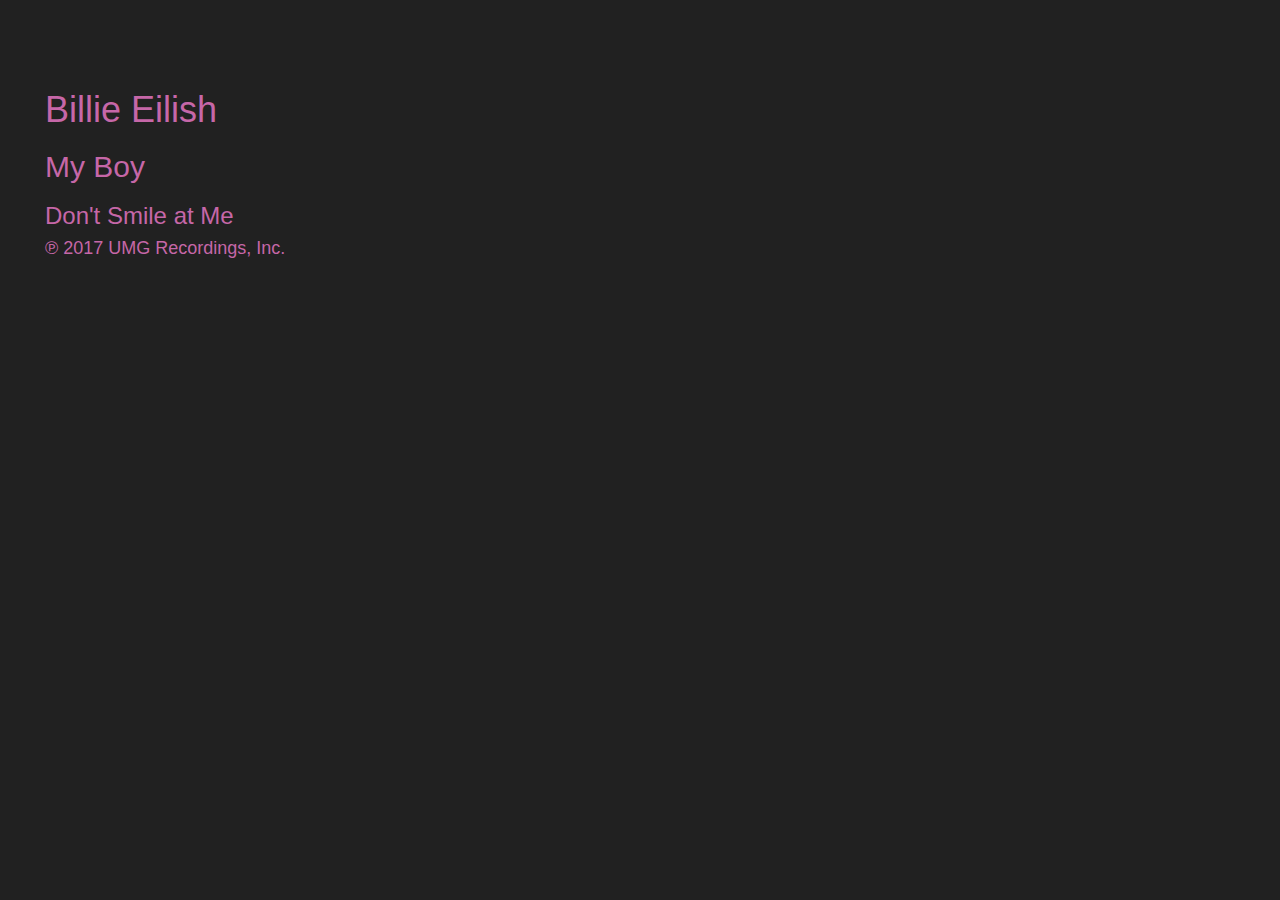
==== saved.html @ 428eeb31 "fixed margin issue in artist info in lyrics.html when transitioning" ====
<!doctype html>
<html lang="en">
  <head>
    <!-- Required meta tags -->
    <meta charset="utf-8">
    <meta name="viewport" content="width=device-width, initial-scale=1, shrink-to-fit=no">

    <!-- CSS -->
    <link href="https://fonts.googleapis.com/css?family=Gaegu|Gloria+Hallelujah|Nanum+Pen+Script|Poor+Story|Shadows+Into+Light|Special+Elite|Zilla+Slab" rel="stylesheet">
    <link rel="stylesheet" href="https://stackpath.bootstrapcdn.com/bootstrap/4.1.0/css/bootstrap.min.css" integrity="sha384-9gVQ4dYFwwWSjIDZnLEWnxCjeSWFphJiwGPXr1jddIhOegiu1FwO5qRGvFXOdJZ4" crossorigin="anonymous">
    <link rel="stylesheet" href="https://cdn.jsdelivr.net/npm/semantic-ui@2.3.1/dist/semantic.min.css">
    <link rel="stylesheet" href="saved.css" type="text/css">
    <link rel="stylesheet" href="stylesheet.css" type="text/css">
    <link rel="stylesheet" href="https://maxcdn.bootstrapcdn.com/bootstrap/3.3.7/css/bootstrap.min.css" integrity="sha384-BVYiiSIFeK1dGmJRAkycuHAHRg32OmUcww7on3RYdg4Va+PmSTsz/K68vbdEjh4u" crossorigin="anonymous">

    <title>onTheGo</title>
  </head>
  <body>
      <div class="container m-t-l">
          <div class="albumcover row">
            <div class="col-3">
              <img id="cover-photo" src="billieEilish.jpg">
            </div>
            <div class="col-9">
              <h1>Billie Eilish</h1>
              <h2>My Boy</h2>
              <h3>Don't Smile at Me</h3>
              <h4>℗ 2017 UMG Recordings, Inc.</h4>
            </div>
          </div>
        </div>

    <!-- JavaScript -->
    <script src="https://code.jquery.com/jquery-3.3.1.min.js" integrity="sha256-FgpCb/KJQlLNfOu91ta32o/NMZxltwRo8QtmkMRdAu8=" crossorigin="anonymous"></script>
    <script src="https://stackpath.bootstrapcdn.com/bootstrap/4.1.0/js/bootstrap.min.js" integrity="sha384-uefMccjFJAIv6A+rW+L4AHf99KvxDjWSu1z9VI8SKNVmz4sk7buKt/6v9KI65qnm" crossorigin="anonymous"></script>
    <script type="text/javascript" src="md5_2.js"></script>
    <!-- <script type="text/javascript">
      $(function() {

      });
    </script> -->
  </body>
</html>
---- saved.css ----
#cover-photo {
  height: auto;
  width: 100%;
}

.albumcover {
  /* margin-left: 340px !important;
  margin-top: 30px !important; */
    margin-left: -25px !important;
  margin-top: 0 !important;
}

.shrinkit {
  margin-left: -25px !important;
  margin-top: 0 !important;
  transition: all 0.8s ease;
}

.shrinkit .col-3 {
  max-width: 35%;
  transition: all 0.8s ease;
}

.shrinkit h1 {
  font-size: 35px;
  transition: all 0.8s ease;
  margin-top: 0 !important;
  margin-bottom: 12px !important;
}

.shrinkit h2 {
  font-size: 30px;
  transition: all 0.8s ease;
  margin-top: 0 !important;
  margin-bottom: 12px !important;
}

.shrinkit h3 {
  font-size: 24px;
  transition: all 0.8s ease;
  margin-top: 0 !important;
  margin-bottom: 6px !important;
}

.shrinkit h4 {
  font-size: 18px;
  transition: all 0.8s ease;
  margin-top: 0 !important;
  margin-bottom: 0 !important;
}

.m-t-l {
  margin-top: 50px;
}

.row {
  width: 113% !important;
}

.col-3 {
  margin-left: -100px;
  padding-right: 25px;
}
---- stylesheet.css ----
body {
  background-color: #212121 !important;
  color: #C667A8 !important;
  margin: 0;
}

/*IMAGE BOX*/
.img-container-block {
  text-align: center;
}

.img-container-block img {
  width: 43%;
  height: auto;
  margin-top: 100px;
}

/*SEARCH BOX*/

@import "https://fonts.googleapis.com/css?family=Montserrat&display=swap";

 .search-box {
   display: flex;
   width: 850px;
   border: none;
   position: relative;
   height: 60px;
   background: #55BFC6;
   border-radius: 15px;
   /*box-shadow: 0 3px 5px #beb4ff;*/
   color: white;
   font-weight: 600;
   cursor: text;
    margin-right: auto;
    margin-left: auto;
    margin-top: 12px;

}
 .search-box input {
   position: absolute;
   z-index: 0;
   width: 450px;
   height: 60px;
   border-radius: 15px;
   border: none;
   color: #EA5BD8;
   font-weight: 600;
   background: #55BFC6;
   padding-left: 60px;
}
 .search-box input:focus {
   outline: none;
}
 .search-box input:focus + .search {
   transform: perspective(400px) rotateY(89deg);
   padding: 3px 0;
   opacity: 0;
}
 .search-box i.search {
   height: 20px;
   width: 20px;
   border: 5px solid #fff;
   border-radius: 50%;
   position: relative;
   z-index: 1;
   transform: rotatez(-45deg);
   top: 13px;
   left: 5%;
   transition: 0.2s all;
   transform-style: preserve-3d;
   perspective: 400px;
}
 .search-box i.search::after {
   content: '';
   display: block;
   width: 5px;
   height: 15px;
   background: #fff;
   position: absolute;
   left: calc(50% - 2px);
   border-radius: 10px;
   top: 101%;
}
 @keyframes blinker {
   50% {
     opacity: 0;
  }
}

/*BUTTON ANIMATED*/

@import url('https://fonts.googleapis.com/css?family=Source+Sans+Pro');
 figure {
   width: 200px;
   height: 60px;
   cursor: pointer;
   perspective: 500px;
   -webkit-perspective: 500px;
   margin-right: auto;
   margin-left: auto;
   margin-top: 40px; 
}
 figure div {
   height: 100%;
   transform-style: preserve-3d;
   -webkit-transform-style: preserve-3d;
   transition: 0.25s;
   -webkit-transition: 0.25s;
}
 figure:hover div {
   transform: rotateX(-90deg);
}
 span {
   width: 100%;
   height: 100%;
   position: absolute;
   box-sizing: border-box;
   border: 5px solid #EA5BD8;
   font-family: 'Source Sans Pro', sans-serif;
   line-height: 50px;
   font-size: 17pt;
   text-align: center;
   text-transform: uppercase;
}
 span:nth-child(1) {
   color: #EA5BD8;
   transform: translate3d(0, 0, 30px);
   -webkit-transform: translate3d(0, 0, 30px);
}
 span:nth-child(2) {
   color: #3e3428;
   background: #EA5BD8;
   transform: rotateX(90deg) translate3d(0, 0, 30px);
   -webkit-transform: rotateX(90deg) translate3d(0, 0, 30px);
}
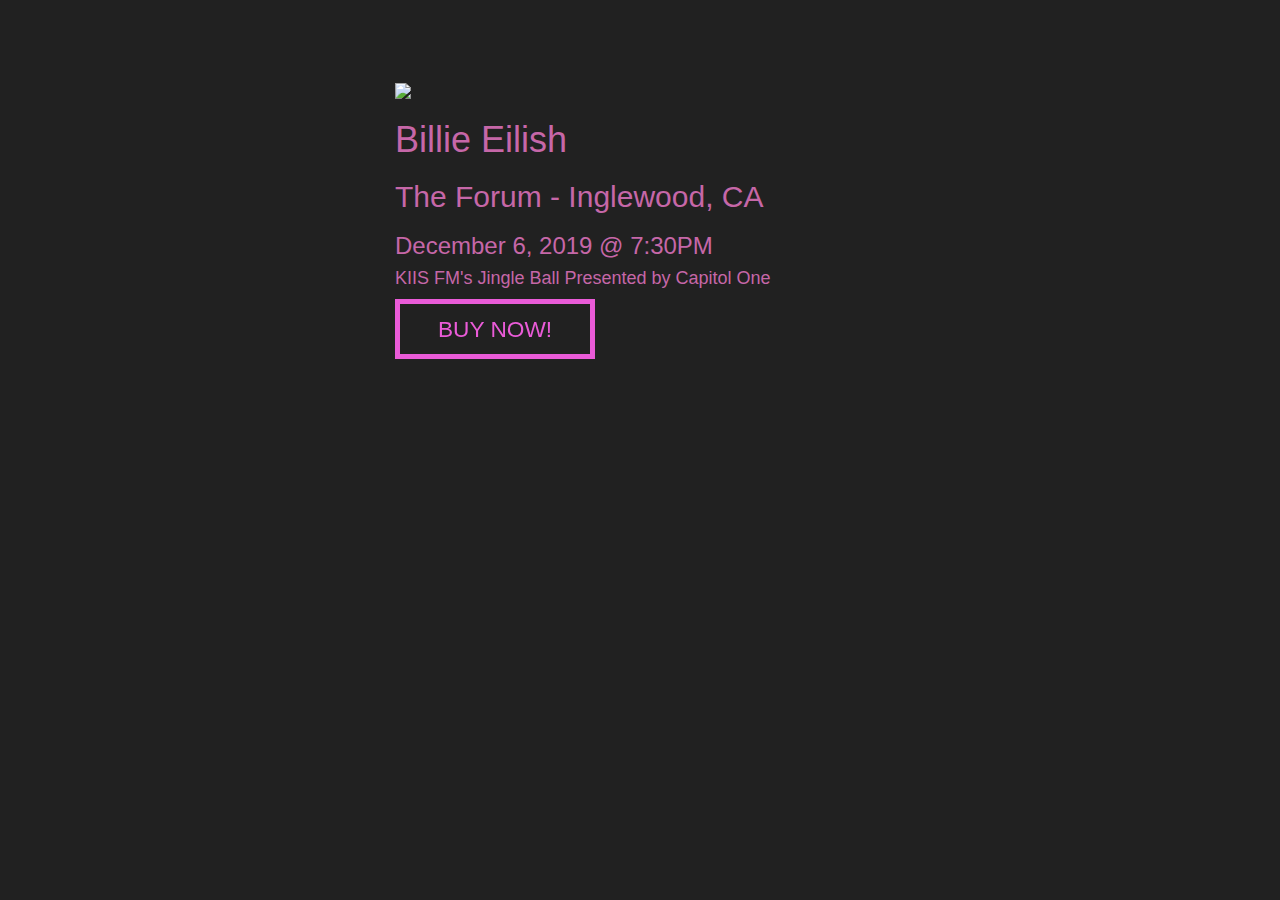
==== commit e1cdeb68: "fixing conflict" ====
--- a/saved.html
+++ b/saved.html
@@ -16,19 +16,39 @@
     <title>onTheGo</title>
   </head>
   <body>
-      <div class="container m-t-l">
-          <div class="albumcover row">
-            <div class="col-3">
-              <img id="cover-photo" src="billieEilish.jpg">
-            </div>
-            <div class="col-9">
-              <h1>Billie Eilish</h1>
-              <h2>My Boy</h2>
-              <h3>Don't Smile at Me</h3>
-              <h4>℗ 2017 UMG Recordings, Inc.</h4>
-            </div>
+    <div class="container">
+      <div class="row">
+        <div class="col-sm">
+
+        </div>
+        <div class="col-sm albumcover">
+          <img id="cover-photo" src="billieEilish.jpg">
+          <div>
+            <h1>Billie Eilish</h1>
+            <h2>The Forum - Inglewood, CA</h2>
+            <h3>December 6, 2019 @ 7:30PM</h3>
+            <h4>KIIS FM's Jingle Ball Presented by Capitol One</h4>
+            <figure>
+              <div>
+                <a href="lyrics.html">
+                  <span>Buy Now!</span>
+                  <span>Go!</span>
+                </a>
+              </div>
+            </figure>
           </div>
         </div>
+        <div class="col-sm">
+
+        </div>
+      </div>
+    </div>
+
+        <div class="col-sm">
+
+        </div>
+      </div>
+    </div>
 
     <!-- JavaScript -->
     <script src="https://code.jquery.com/jquery-3.3.1.min.js" integrity="sha256-FgpCb/KJQlLNfOu91ta32o/NMZxltwRo8QtmkMRdAu8=" crossorigin="anonymous"></script>
--- a/saved.css
+++ b/saved.css
@@ -1,13 +1,23 @@
+audio {
+  display: none !important;
+}
+
+.container {
+  margin-top: 50px;
+}
+
 #cover-photo {
   height: auto;
-  width: 100%;
+  width: 80%;
+}
+
+.col-sm {
+  vertical-align: center;
 }
 
 .albumcover {
-  /* margin-left: 340px !important;
-  margin-top: 30px !important; */
-    margin-left: -25px !important;
-  margin-top: 0 !important;
+  margin-left: 340px !important;
+  margin-top: 30px !important;
 }
 
 .shrinkit {
@@ -36,14 +46,14 @@
 }
 
 .shrinkit h3 {
-  font-size: 24px;
+  font-size: 30px;
   transition: all 0.8s ease;
   margin-top: 0 !important;
   margin-bottom: 6px !important;
 }
 
 .shrinkit h4 {
-  font-size: 18px;
+  font-size: 25px;
   transition: all 0.8s ease;
   margin-top: 0 !important;
   margin-bottom: 0 !important;
@@ -61,3 +71,51 @@
   margin-left: -100px;
   padding-right: 25px;
 }
+
+/*BUTTON ANIMATED*/
+
+@import url('https://fonts.googleapis.com/css?family=Source+Sans+Pro');
+ figure {
+   width: 200px;
+   height: 60px;
+   cursor: pointer;
+   perspective: 500px;
+   -webkit-perspective: 500px;
+   /*margin-right: auto !important;
+   margin-left: auto !important;
+   margin-top: 40px !important; */
+   margin: intial !important; 
+}
+ figure div {
+   height: 100%;
+   transform-style: preserve-3d;
+   -webkit-transform-style: preserve-3d;
+   transition: 0.25s;
+   -webkit-transition: 0.25s;
+}
+ figure:hover div {
+   transform: rotateX(-90deg);
+}
+ span {
+   width: 100%;
+   height: 100%;
+   position: absolute;
+   box-sizing: border-box;
+   border: 5px solid #EA5BD8;
+   font-family: 'Source Sans Pro', sans-serif;
+   line-height: 50px;
+   font-size: 17pt;
+   text-align: center;
+   text-transform: uppercase;
+}
+ span:nth-child(1) {
+   color: #EA5BD8;
+   transform: translate3d(0, 0, 30px);
+   -webkit-transform: translate3d(0, 0, 30px);
+}
+ span:nth-child(2) {
+   color: #3e3428;
+   background: #EA5BD8;
+   transform: rotateX(90deg) translate3d(0, 0, 30px);
+   -webkit-transform: rotateX(90deg) translate3d(0, 0, 30px);
+}
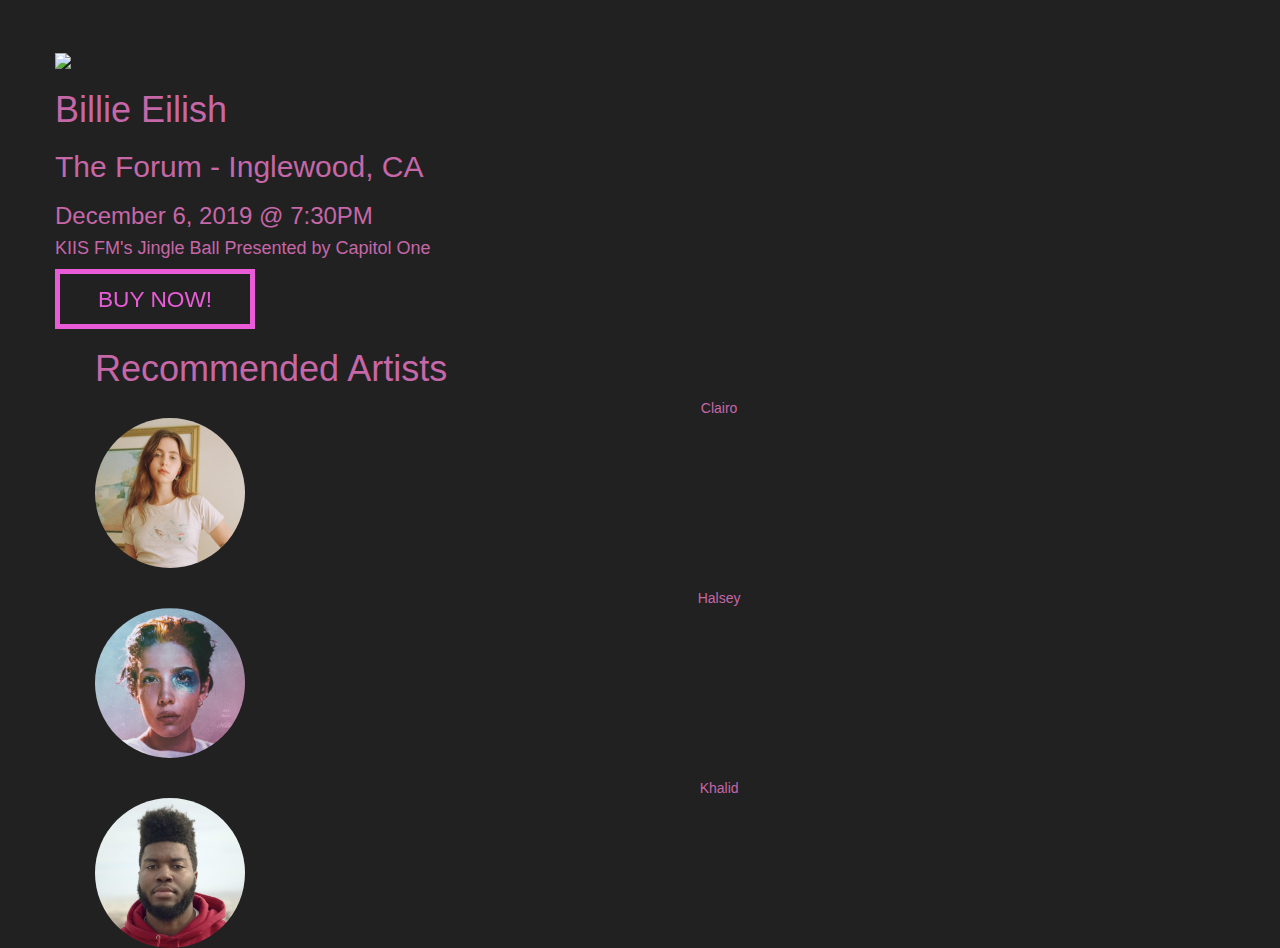
==== commit 0adb5b26: "added recommended artists" ====
--- a/saved.html
+++ b/saved.html
@@ -19,9 +19,6 @@
     <div class="container">
       <div class="row">
         <div class="col-sm">
-
-        </div>
-        <div class="col-sm albumcover">
           <img id="cover-photo" src="billieEilish.jpg">
           <div>
             <h1>Billie Eilish</h1>
@@ -38,14 +35,24 @@
             </figure>
           </div>
         </div>
-        <div class="col-sm">
-
+        <!-- GOOGLE MAPS -->
+        <div class="col-lg">
+          <div id="map"></div>
         </div>
-      </div>
-    </div>
-
-        <div class="col-sm">
-
+        <div class="col-sm recArtists">
+          <h1>Recommended Artists</h1>
+          <div class="artist-center">Clairo</div>
+          <div class="artistOne centeredOne">
+            <img src="clairo.jpg">
+          </div>
+          <div class="artist-center">Halsey</div>
+          <div class="artistTwo centeredTwo">
+            <img src="halsey.png">
+          </div>
+          <div class="artist-center">Khalid</div>
+          <div class="artistThree centeredThree">
+            <img src="khalid.jpg">
+          </div>
         </div>
       </div>
     </div>
@@ -54,10 +61,19 @@
     <script src="https://code.jquery.com/jquery-3.3.1.min.js" integrity="sha256-FgpCb/KJQlLNfOu91ta32o/NMZxltwRo8QtmkMRdAu8=" crossorigin="anonymous"></script>
     <script src="https://stackpath.bootstrapcdn.com/bootstrap/4.1.0/js/bootstrap.min.js" integrity="sha384-uefMccjFJAIv6A+rW+L4AHf99KvxDjWSu1z9VI8SKNVmz4sk7buKt/6v9KI65qnm" crossorigin="anonymous"></script>
     <script type="text/javascript" src="md5_2.js"></script>
-    <!-- <script type="text/javascript">
-      $(function() {
 
-      });
-    </script> -->
+    <script>
+      var map;
+      function initMap() {
+        map = new google.maps.Map(document.getElementById('map'), {
+          center: {lat: 34.1031, lng: -118.3262},
+          zoom: 19
+        });
+      }
+    </script>
+    <script src="https://maps.googleapis.com/maps/api/js?key=AIzaSyApXPId9wOLxCPR_N16ApBvh2485HFkdYI&callback=initMap"
+    async defer></script>
+
+
   </body>
 </html>
--- a/saved.css
+++ b/saved.css
@@ -1,5 +1,80 @@
 audio {
   display: none !important;
+}
+
+#map {
+  height: 126%;
+}
+
+/* Recommended Artists  */
+.recArtists {
+  margin-left: 40px;
+}
+
+.artist-center {
+  text-align: center;
+}
+
+.artistOne {
+  position: relative;
+  overflow: hidden;
+  border-radius: 50%;
+  height: 150px;
+  width: 150px;
+  margin-bottom: 20px;
+}
+
+.artistOne img {
+  height: auto;
+  width: auto;
+  max-width:100%;
+}
+
+.centeredOne img {
+  position:absolute;
+  top:50%;
+  transform:translateY(-50%);
+}
+
+.artistTwo {
+  position: relative;
+  overflow: hidden;
+  border-radius: 50%;
+  height: 150px;
+  width: 150px;
+  margin-bottom: 20px;
+}
+
+.artistTwo img {
+  height: auto;
+  width: auto;
+  max-width:100%;
+}
+
+.centeredTwo img {
+  position:absolute;
+  top:50%;
+  transform:translateY(-50%);
+}
+
+.artistThree {
+  position: relative;
+  overflow: hidden;
+  border-radius: 50%;
+  height: 150px;
+  width: 150px;
+}
+
+.artistThree img {
+  height: auto;
+  width: auto;
+  max-width:100%;
+}
+
+.centeredThree img {
+  position:absolute;
+  top:50%;
+  transform:translateY(-50%);
 }
 
 .container {
@@ -9,10 +84,6 @@
 #cover-photo {
   height: auto;
   width: 80%;
-}
-
-.col-sm {
-  vertical-align: center;
 }
 
 .albumcover {
@@ -84,7 +155,7 @@
    /*margin-right: auto !important;
    margin-left: auto !important;
    margin-top: 40px !important; */
-   margin: intial !important; 
+   margin: intial !important;
 }
  figure div {
    height: 100%;
